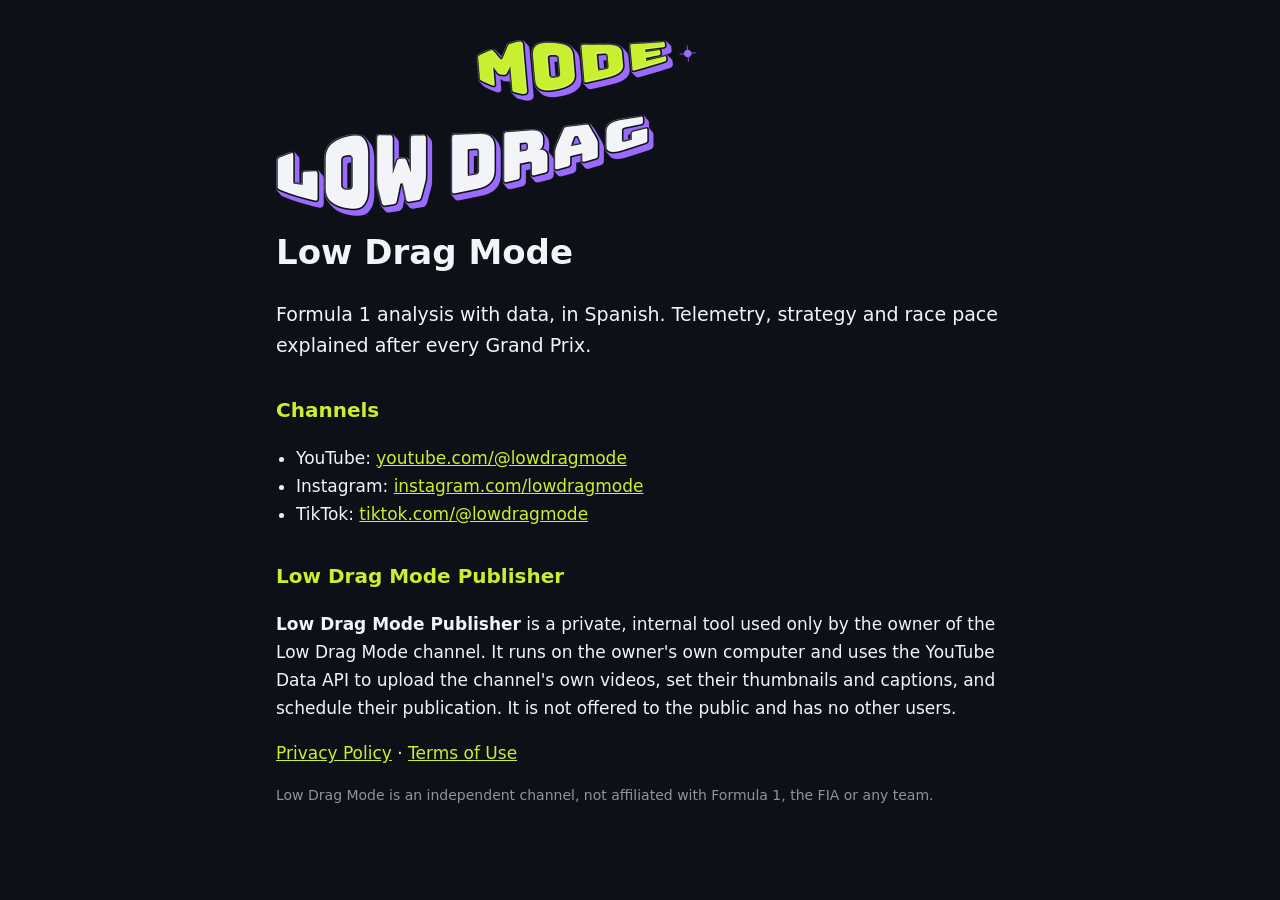
==== index.html @ af74a7f0 "Site Low Drag Mode: início, política de privacidade e termos de uso" ====
<!doctype html>
<html lang="en">
<head>
<meta charset="utf-8">
<meta name="viewport" content="width=device-width,initial-scale=1">
<title>Low Drag Mode</title>
<meta name="description" content="Low Drag Mode — Formula 1 analysis with data, in Spanish.">
<link rel="stylesheet" href="style.css">
</head>
<body>
<main>
  <img class="logo" src="logo.png" alt="Low Drag Mode logo">
  <h1>Low Drag Mode</h1>
  <p class="lead">Formula 1 analysis with data, in Spanish. Telemetry, strategy and race pace explained after every Grand Prix.</p>

  <h2>Channels</h2>
  <ul>
    <li>YouTube: <a href="https://www.youtube.com/@lowdragmode">youtube.com/@lowdragmode</a></li>
    <li>Instagram: <a href="https://www.instagram.com/lowdragmode">instagram.com/lowdragmode</a></li>
    <li>TikTok: <a href="https://www.tiktok.com/@lowdragmode">tiktok.com/@lowdragmode</a></li>
  </ul>

  <h2>Low Drag Mode Publisher</h2>
  <p>
    <strong>Low Drag Mode Publisher</strong> is a private, internal tool used only by the owner of the Low Drag Mode channel.
    It runs on the owner's own computer and uses the YouTube Data API to upload the channel's own videos, set their
    thumbnails and captions, and schedule their publication. It is not offered to the public and has no other users.
  </p>
  <p><a href="privacy.html">Privacy Policy</a> · <a href="terms.html">Terms of Use</a></p>

  <p class="small">Low Drag Mode is an independent channel, not affiliated with Formula 1, the FIA or any team.</p>
</main>
</body>
</html>
---- style.css ----
:root { --bg: #0D1117; --card: #1E2530; --text: #F2F4F7; --lime: #C8F031; --purple: #9B6BFF; --muted: #8A94A3; }
* { box-sizing: border-box; }
body { margin: 0; background: var(--bg); color: var(--text); font: 17px/1.65 system-ui, -apple-system, "Segoe UI", sans-serif; }
main { max-width: 760px; margin: 0 auto; padding: 40px 16px 64px; }
.logo { width: min(420px, 100%); display: block; margin: 0 0 8px; }
h1 { font-size: 34px; margin: 8px 0 4px; }
h2 { font-size: 20px; margin: 32px 0 8px; color: var(--lime); }
.lead { font-size: 19px; color: var(--text); }
.small { color: var(--muted); font-size: 14px; }
a { color: var(--lime); }
ul { padding-left: 20px; }
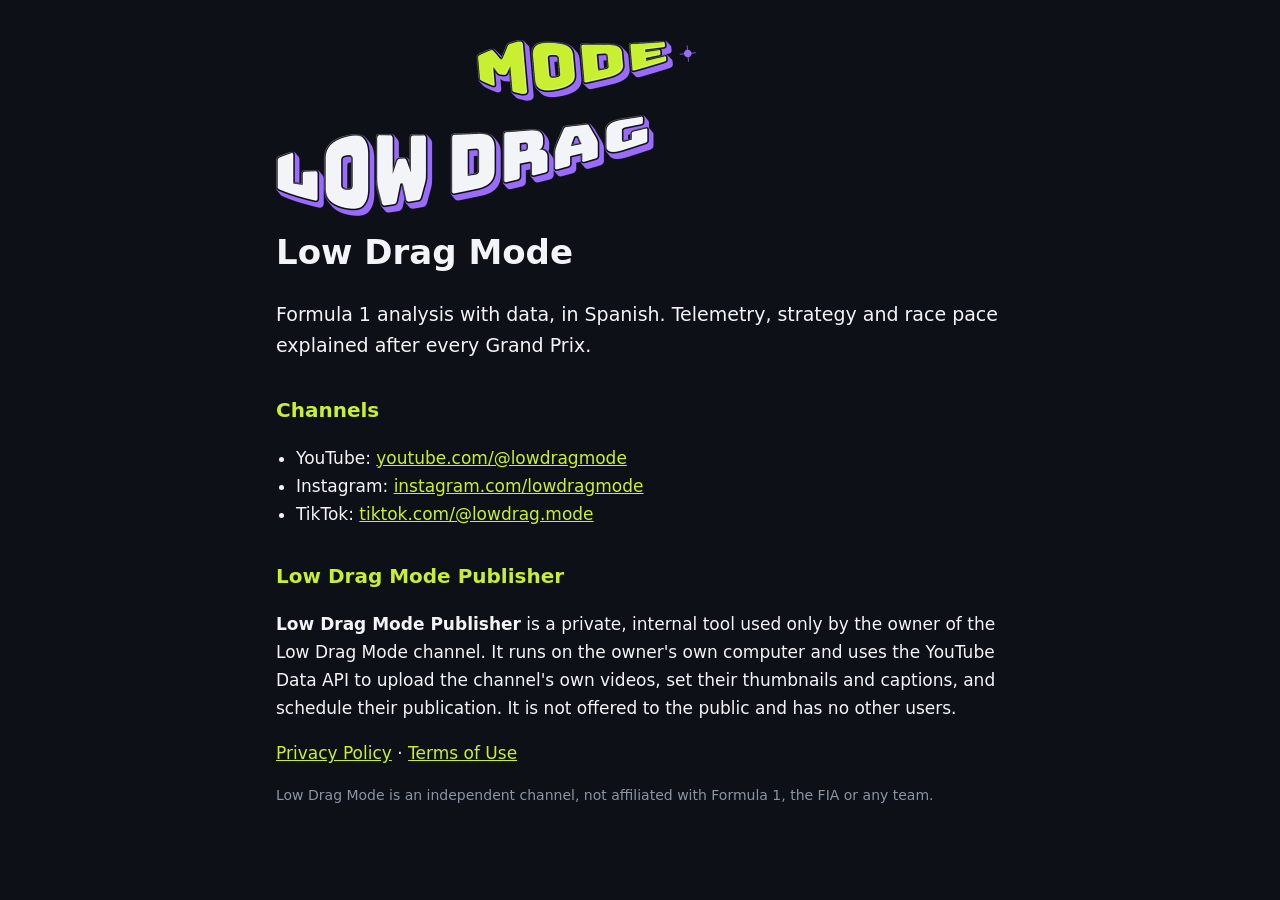
==== commit dda3bbdc: "Corrige o link do TikTok (@lowdrag.mode)" ====
--- a/index.html
+++ b/index.html
@@ -17,7 +17,7 @@
   <ul>
     <li>YouTube: <a href="https://www.youtube.com/@lowdragmode">youtube.com/@lowdragmode</a></li>
     <li>Instagram: <a href="https://www.instagram.com/lowdragmode">instagram.com/lowdragmode</a></li>
-    <li>TikTok: <a href="https://www.tiktok.com/@lowdragmode">tiktok.com/@lowdragmode</a></li>
+    <li>TikTok: <a href="https://www.tiktok.com/@lowdrag.mode">tiktok.com/@lowdrag.mode</a></li>
   </ul>
 
   <h2>Low Drag Mode Publisher</h2>
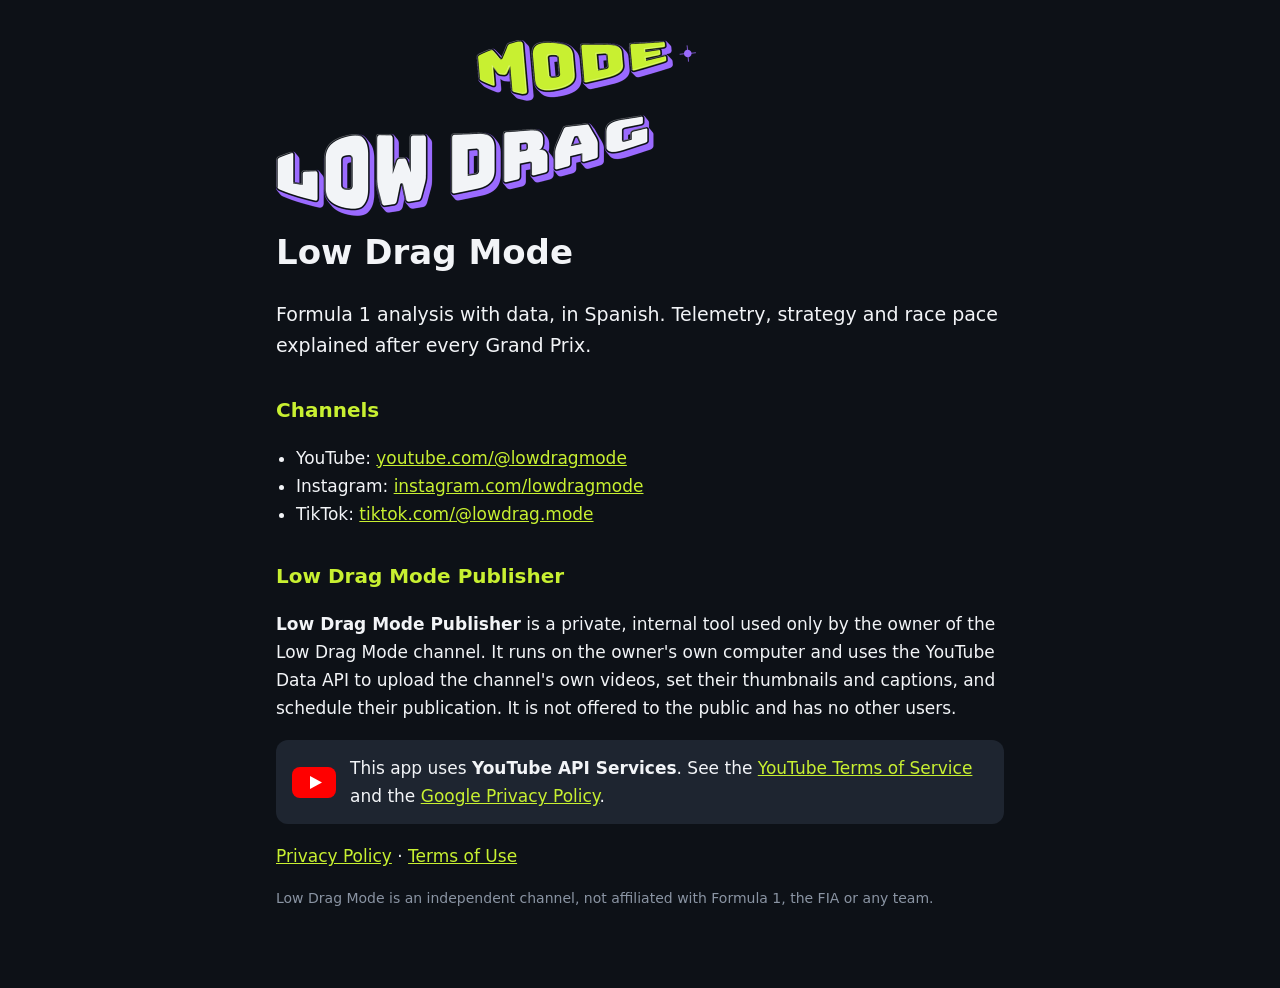
==== commit 8ad63a55: "Página inicial: selo YouTube API Services junto da política de privacidade" ====
--- a/index.html
+++ b/index.html
@@ -26,6 +26,12 @@
     It runs on the owner's own computer and uses the YouTube Data API to upload the channel's own videos, set their
     thumbnails and captions, and schedule their publication. It is not offered to the public and has no other users.
   </p>
+  <div class="yt">
+    <svg width="44" height="31" viewBox="0 0 44 31" aria-hidden="true"><rect width="44" height="31" rx="8" fill="#FF0000"/><path d="M18 9 L30 15.5 L18 22 Z" fill="#fff"/></svg>
+    <span>This app uses <strong>YouTube API Services</strong>. See the
+      <a href="https://www.youtube.com/t/terms">YouTube Terms of Service</a> and the
+      <a href="https://policies.google.com/privacy">Google Privacy Policy</a>.</span>
+  </div>
   <p><a href="privacy.html">Privacy Policy</a> · <a href="terms.html">Terms of Use</a></p>
 
   <p class="small">Low Drag Mode is an independent channel, not affiliated with Formula 1, the FIA or any team.</p>
--- a/style.css
+++ b/style.css
@@ -9,3 +9,5 @@
 .small { color: var(--muted); font-size: 14px; }
 a { color: var(--lime); }
 ul { padding-left: 20px; }
+.yt { display: flex; gap: 14px; align-items: center; background: var(--card); border-radius: 12px; padding: 14px 16px; margin: 18px 0; }
+.yt svg { flex: none; }
